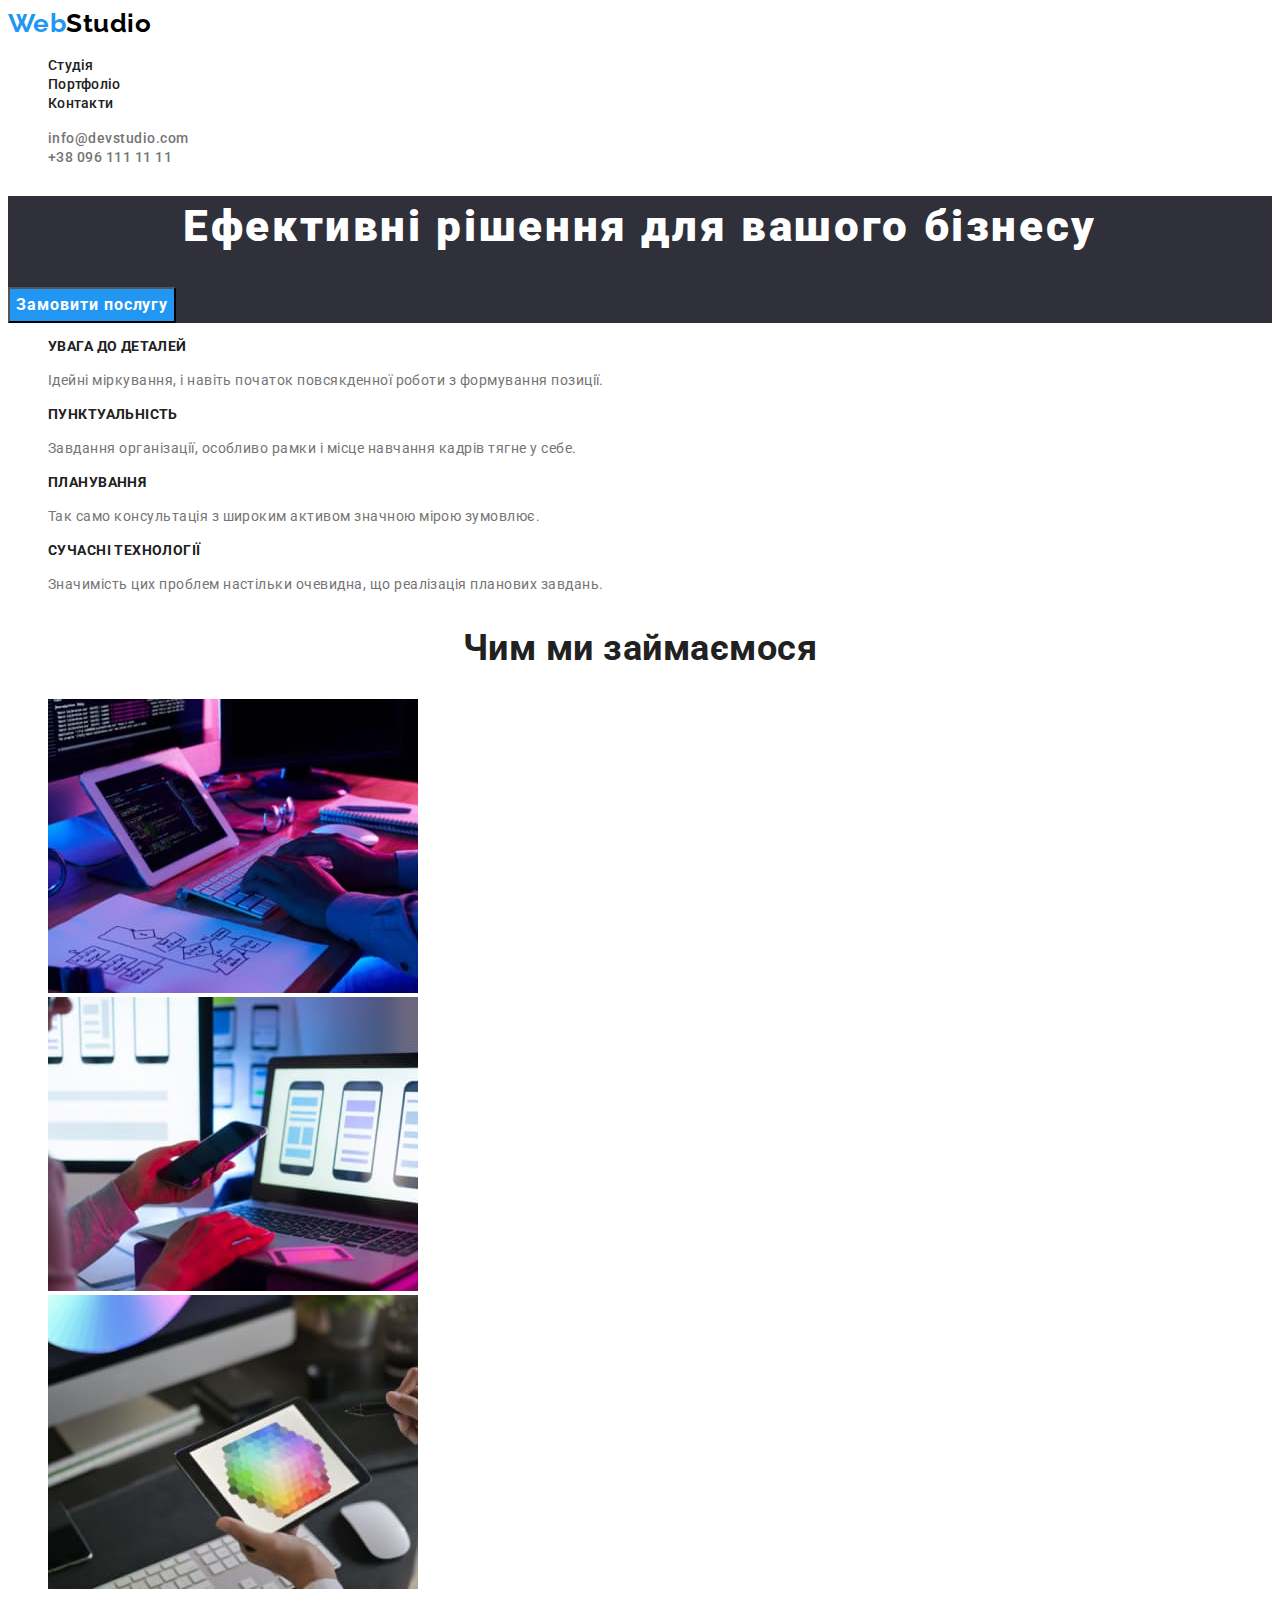
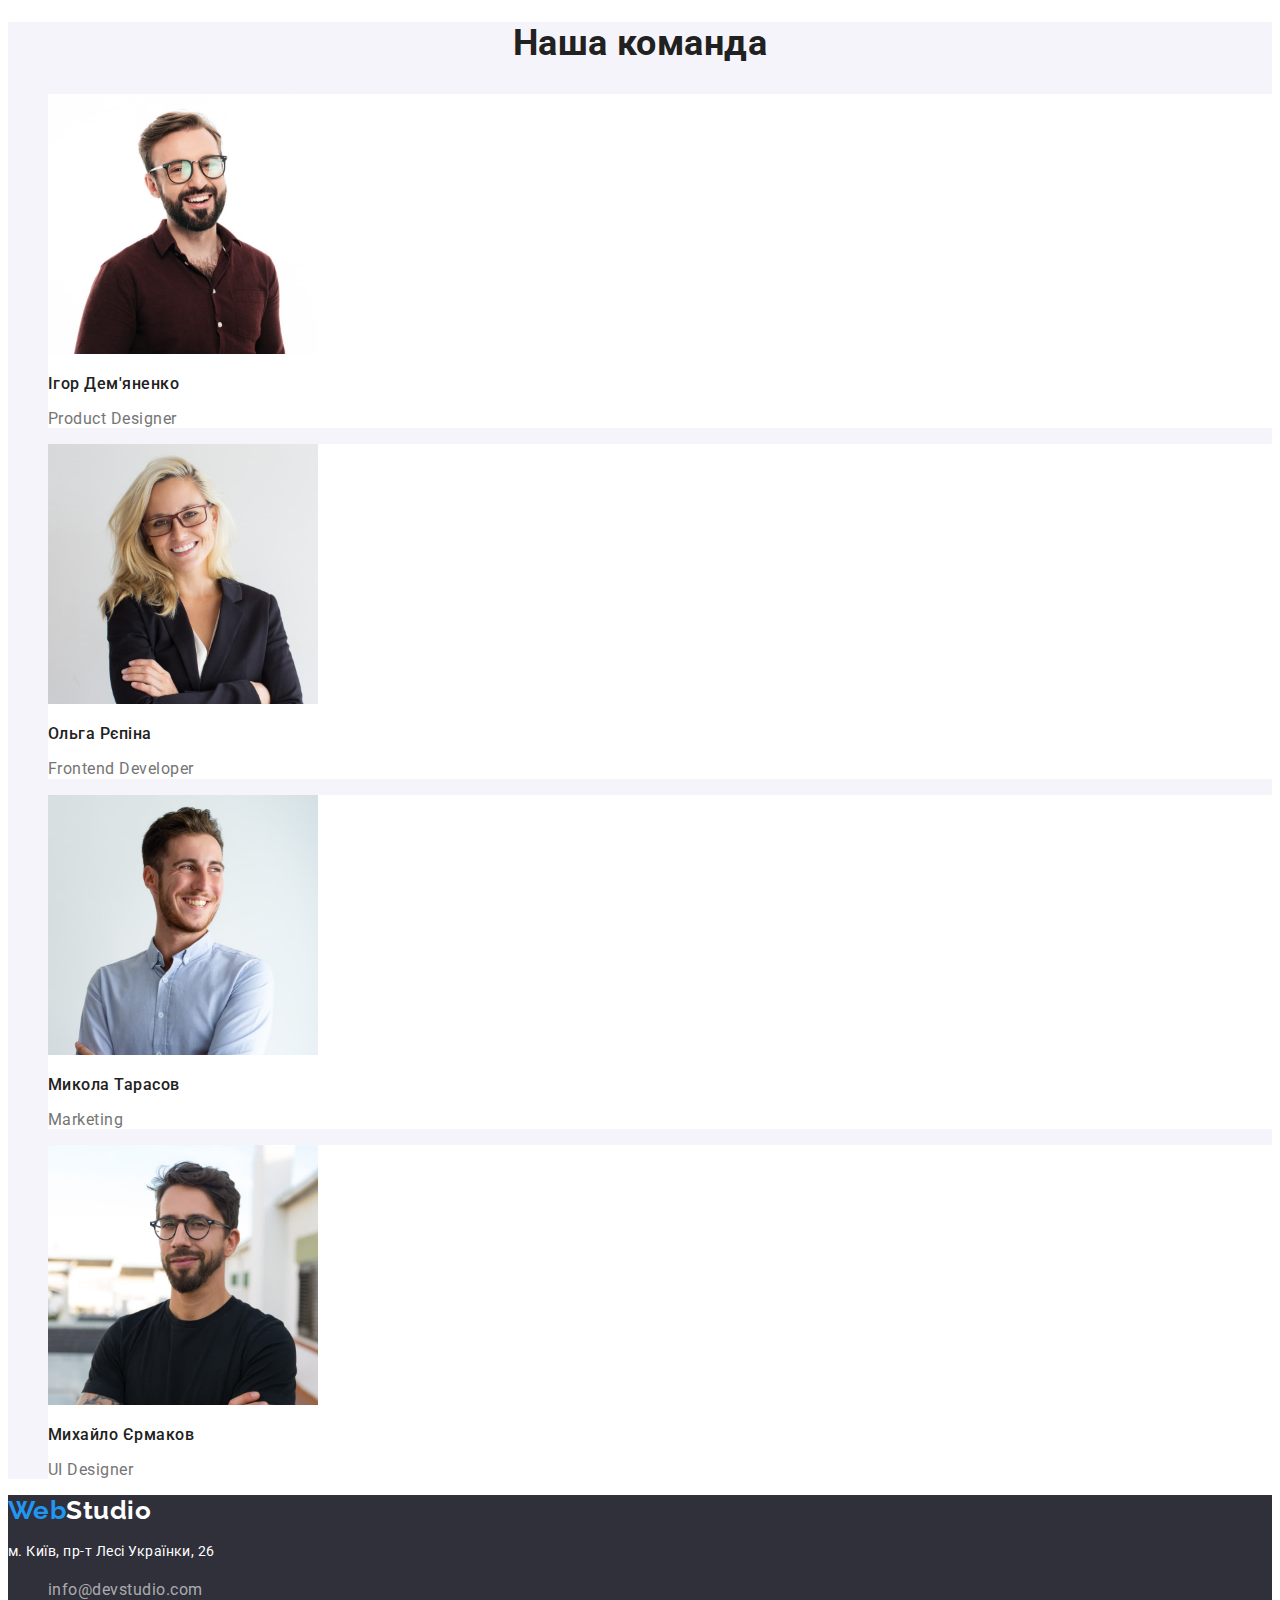
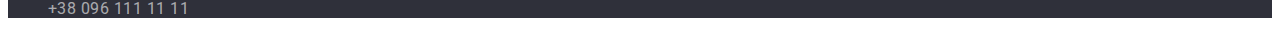
==== index.html @ 4f3515ca "Initial commit" ====
<!DOCTYPE html>
<html lang="en">
<head>
    <meta charset="UTF-8">
    <meta http-equiv="X-UA-Compatible" content="IE=edge">
    <meta name="viewport" content="width=device-width, initial-scale=1.0">
    <title>Document</title>
    <link rel="stylesheet" href="./css/styles.css">
    <link href="https://fonts.googleapis.com/css2?family=Raleway:wght@700&family=Roboto:wght@400;500;700;900&display=swap" rel="stylesheet">
</head>
<body class="body">
    <header class="header">
        <nav>
            <a class="logo-link" href="/index.html">Web<span class="header-logo">Studio</span></a>
            <ul class="site-nav list">
                <li><a href="" class="link">Студія</a></li>
                <li><a href="./portfolio.html" class="link">Портфоліо</a></li>
                <li><a href="" class="link">Контакти</a></li>
            </ul>
        </nav>
        <ul class="site-address list">
            <li><a href="mailto:info@devstudio.com" class="link">info@devstudio.com</a></li>
            <li><a href="tel:+380961111111" class="link">+38 096 111 11 11</a></li>
        </ul>
    </header>
    <main>
        <div>
            <section class="hero">
                <h1 class="hero-title">Ефективні рішення для вашого бізнесу</h1>
                <button type="button" class="button">Замовити послугу</button>
            </section>
        </div>
    
        <section class="desc">
            <ul class="list">
                <li>
                    <h3 class="desc-title">УВАГА ДО ДЕТАЛЕЙ</h3>
                    <p class="text">Ідейні міркування, і навіть початок повсякденної роботи з формування позиції.</p>
                </li>
                <li>
                    <h3 class="desc-title">ПУНКТУАЛЬНІСТЬ</h3>
                    <p class="text">Завдання організації, особливо рамки і місце навчання кадрів тягне у себе.</p>
                </li>
                <li>
                    <h3 class="desc-title">ПЛАНУВАННЯ</h3>
                    <p class="text">Так само консультація з широким активом значною мірою зумовлює.</p>
                </li>
                <li>
                    <h3 class="desc-title">СУЧАСНІ ТЕХНОЛОГІЇ</h3>
                    <p class="text">Значимість цих проблем настільки очевидна, що реалізація планових завдань.</p>
                </li>
            </ul>
        </section>
    
        <section class="images">
            <h2 class="images-title">Чим ми займаємося</h2>
            <ul class="list">
                <li><img src="./images/layot.jpg" alt="Розмітка" width="370" height="294"></li>
                <li><img src="./images/mobile.jpg" alt="Мобільні додатки" width="370" height="294"></li>
                <li><img src="./images/design.jpg" alt="Дизайн" width="370" height="294"></li>
            </ul> 
        </section>
    
        <section class="team">
            <h2 class="team-title">Наша команда</h2>
            <ul class="list">
                <li class="picture">
                    <img src="./images/product_designer.jpg" alt="Дизайнер" width="270" height="260">
                    <h3 class="section-title">Ігор Дем'яненко</h3>
                    <p class="text">Product Designer</p>
                </li>
                <li class="picture">
                    <img src="./images/frontend_developer.jpg" alt="Разработчик" width="270" height="260">
                    <h3 class="section-title">Ольга Рєпіна</h3>
                    <p class="text">Frontend Developer</p>
                </li>
                <li class="picture">
                    <img src="./images/marketing.jpg" alt="Маркетинг" width="270" height="260">
                    <h3 class="section-title">Микола Тарасов</h3>
                    <p class="text">Marketing</p>
                </li>
                <li class="picture">
                    <img src="./images/ui_designer.jpg" alt="Дизайнер-інтерфейс" width="270" height="260">
                    <h3 class="section-title">Михайло Єрмаков</h3>
                    <p class="text">UI Designer</p>
                </li>
            </ul>
        </section>
    </main>

    <footer class="footer">
        <a class="logo-link" href="/index.html">Web<span class="footer-logo">Studio</span></a>
        <address>
            <p class="text">м. Київ, пр-т Лесі Українки, 26</p>
            <ul class="footer-address list">
                <li><a href="mailto:info@devstudio.com" class="link">info@devstudio.com</a></li>
                <li><a href="tel:+380961111111" class="link">+38 096 111 11 11</a></li>
            </ul>
        </address> 
    </footer>
    
</body>
</html>
---- css/styles.css ----
:root{
    --primary-text-color: #757575;
    --title-text-color: #212121;
    --text-accent: #2196F3;
}

body{
color: var(--primary-text-color);
font-family: Roboto, sans-serif;
letter-spacing: 0.03em;
background: #FFFFFF;
}

/* Header */

.header-logo{
    color: #000000;
    font-family: 'Raleway';
    font-weight: 700;
    font-size: 26px;
    line-height: 1.2;
}

.logo-link {
    color: var(--text-accent); 
    font-family: 'Raleway';
    font-weight: 700;
    font-size: 26px;
    line-height: 1.2;
    text-decoration: none;                                         
}

.list{
    list-style: none;
}

.site-nav .link{
    color: var(--title-text-color);
    font-weight: 500;
    font-size: 14px;
    line-height: 1.14;
    letter-spacing: 0.02em;
    text-decoration: none;
    }

.site-nav .link:hover,
.site-nav .link:focus{
    color: var(--text-accent);
}

.site-nav .link.current{
    color: var(--text-accent);
}

.site-address .link{
    color: var(--primary-text-color);
    font-weight: 500;
    font-size: 14px;
    line-height: 1.14
    letter-spacing: 0.02em;
    text-decoration: none;
}

.site-address .link:hover,
.site-address .link:focus{
    color: var(--text-accent);
}

/* Main */

.hero{
    background: #2F303A;
    }

.hero-title{
    color: #FFFFFF;;
    font-weight: 900;
    font-size: 44px;
    line-height: 1.4;
    text-align: center;
    letter-spacing: 0.06em;
}

.button{
    color: #FFFFFF;
    background: var(--text-accent);
    font-family: 'Roboto';
    font-weight: 700;
    font-size: 16px;
    line-height: 1.9;
    letter-spacing: 0.06em;
    cursor: pointer;  
}

.button:hover,
.button:focus{
    background: #188CE8;
    color: #FFFFFF;
}

.images-title, 
.team-title{
    color: var(--title-text-color);
    font-weight: 700;
    font-size: 36px;
    line-height: 1.17;
    text-align: center;
}

.desc-title{
    color: var(--title-text-color);
    font-weight: 700;
    font-size: 14px;
    line-height: 1.14;
    letter-spacing: 0.03em;
}

.desc .text{
    color: var(--primary-text-color);
    font-size: 14px;
    line-height: 1.71;
}

.section-title{
    color: var(--title-text-color);
    font-weight: 500;
    font-size: 16px;
    line-height: 1.19;
}

.team{
    background: #F5F4FA;
}

.team .text{
    color: var(--primary-text-color);
    font-size: 16px;
    line-height: 1.19;
}

.picture{
    background: #FFFFFF;
}

/* Footer */

.footer{
    background: #2F303A;
}

.footer-logo{
    color: #FFFFFF;
    font-family: 'Raleway';
    font-weight: 700;
    font-size: 26px;
    line-height: 1.2;
}

.footer .text{
    color: #FFFFFF;
    font-size: 14px;
    font-style: normal;
    line-height: 1.71; 
}

.footer-address .link{
    color: rgba(255, 255, 255, 0.6);
    text-decoration: none;
    font-style: normal;
}

.footer-address .link:hover,
.footer-address .link:focus{
    color: var(--text-accent);
}

/* Portfolio */

.list-button .link{
    background: #F5F4FA;
    color: var(--title-text-color);
    cursor: pointer;
    font-weight: 500;
    font-size: 16px;
    line-height: 1.6;
    text-align: center;
    letter-spacing: 0.03em;
}

.list-button .link:hover,
.list-button .link:focus{
    background: var(--text-accent);
    color: #FFFFFF;;
}

.portfolio-title{
    color: var(--title-text-color);
    font-weight: 700;
    font-size: 18px;
    line-height: 2;
    letter-spacing: 0.06em;
}

.portfolio .text{
    color: var(--primary-text-color);
    font-size: 16px;
    line-height: 1.88;
}





/* основной цвет #212121 */
/* вторичній цвет #757575; */
/* белый #FFFFFF */
/* акцент #2196F3; */
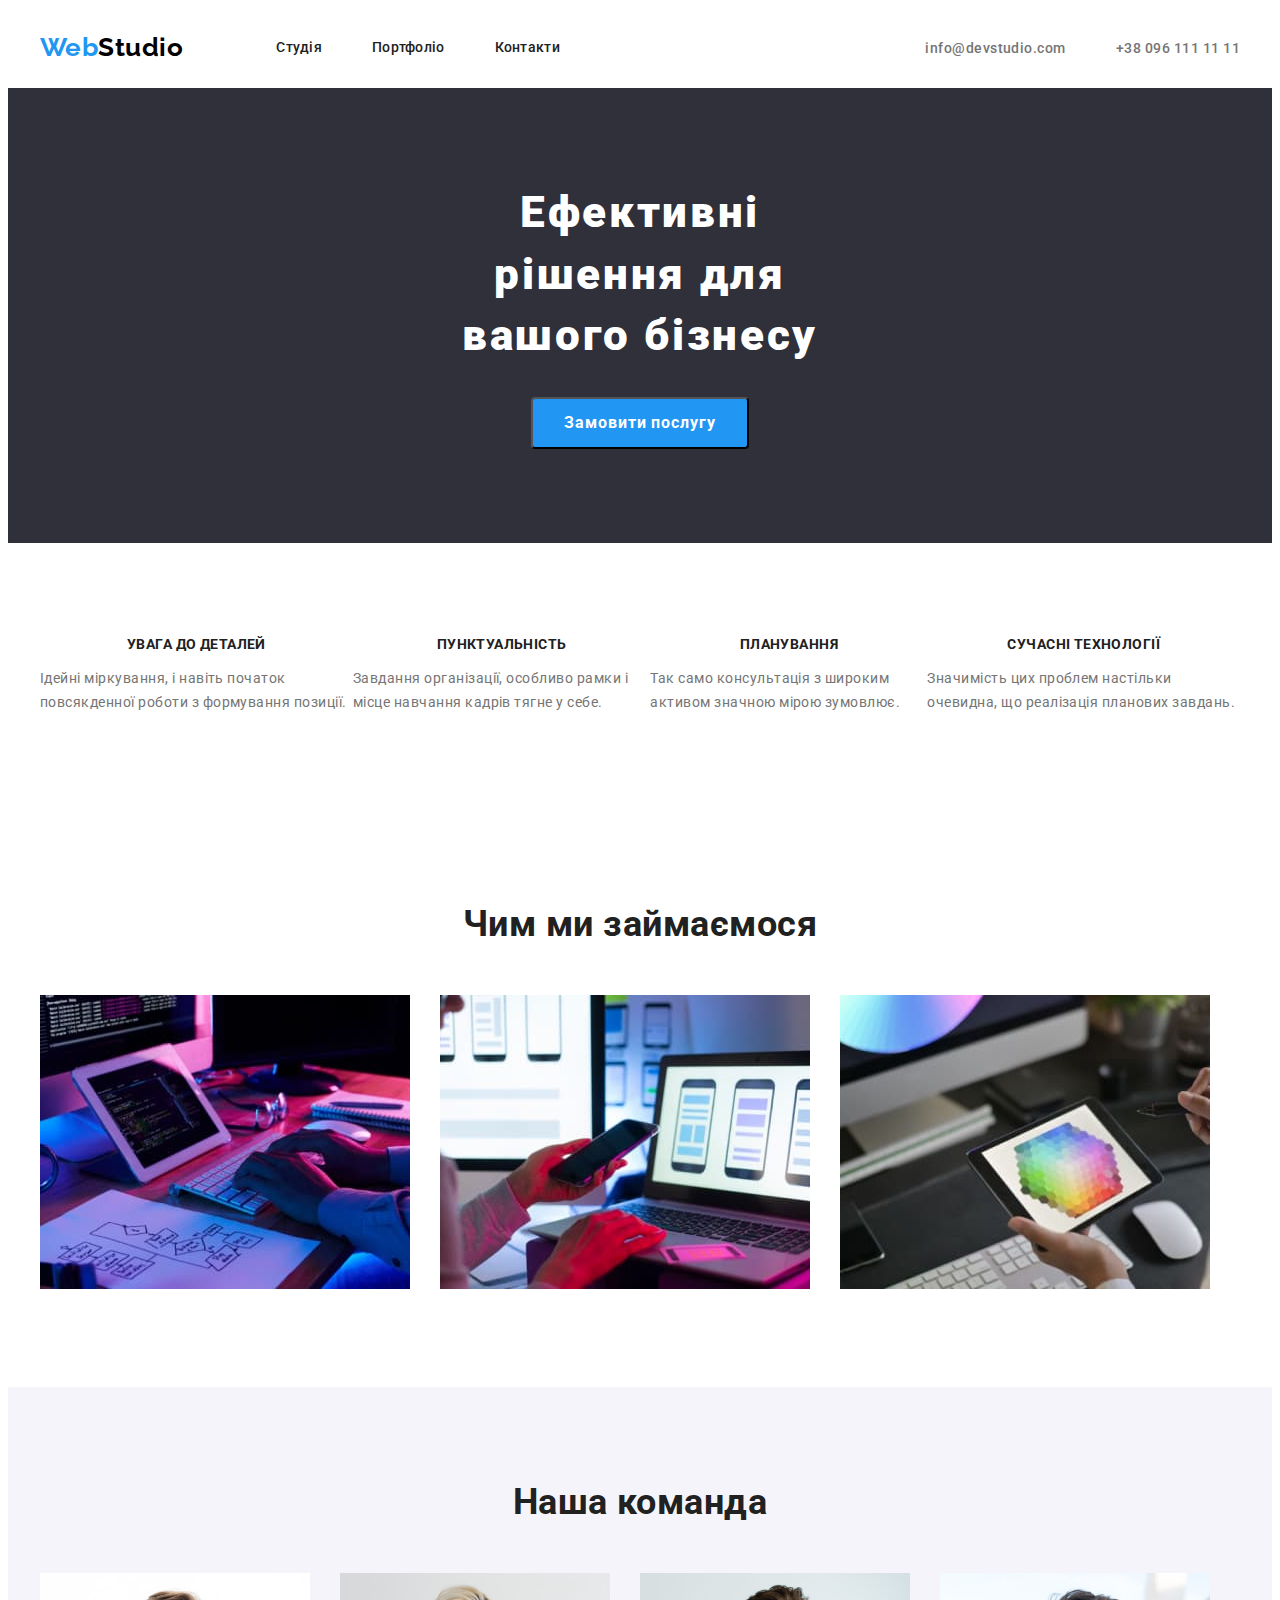
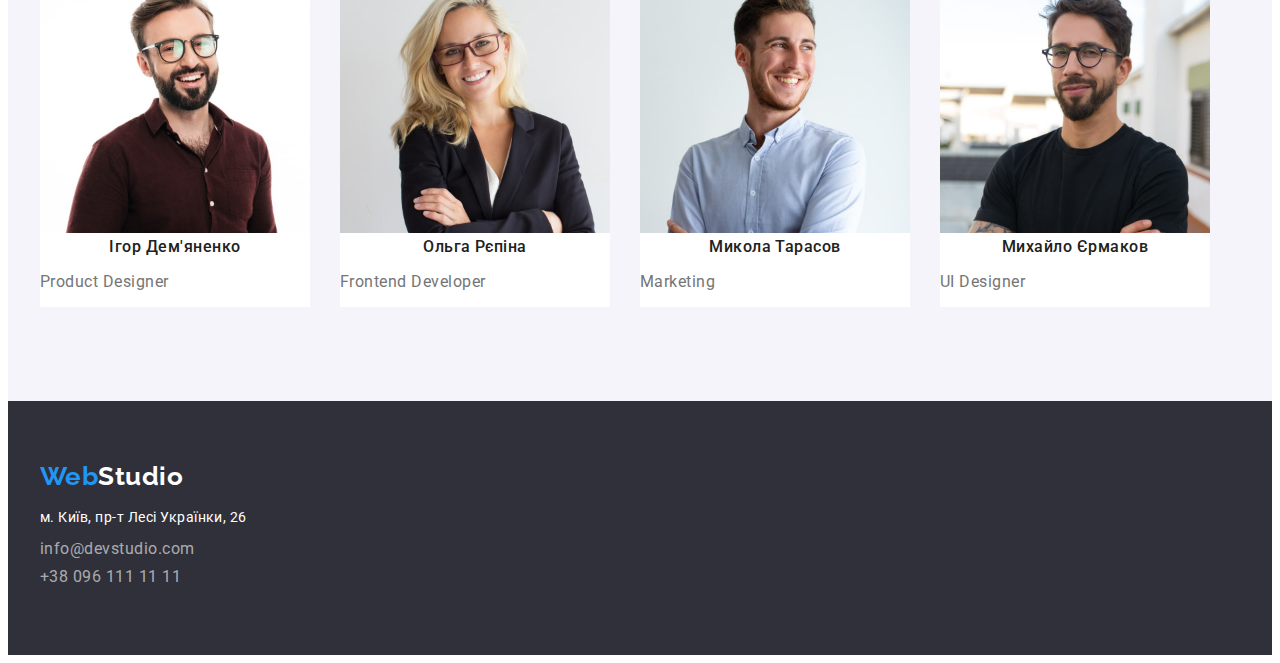
==== commit 6da6b31c: "изменил файл index.html" ====
--- a/index.html
+++ b/index.html
@@ -5,98 +5,110 @@
     <meta http-equiv="X-UA-Compatible" content="IE=edge">
     <meta name="viewport" content="width=device-width, initial-scale=1.0">
     <title>Document</title>
+    <link href="https://fonts.googleapis.com/css2?family=Raleway:wght@700&family=Roboto:wght@400;500;700;900&display=swap" rel="stylesheet">
+    <link rel="stylesheet" href="https://cdnjs.cloudflare.com/ajax/libs/modern-normalize/1.1.0/modern-normalize.min.css" integrity="sha512-wpPYUAdjBVSE4KJnH1VR1HeZfpl1ub8YT/NKx4PuQ5NmX2tKuGu6U/JRp5y+Y8XG2tV+wKQpNHVUX03MfMFn9Q==" crossorigin="anonymous" referrerpolicy="no-referrer" />
     <link rel="stylesheet" href="./css/styles.css">
-    <link href="https://fonts.googleapis.com/css2?family=Raleway:wght@700&family=Roboto:wght@400;500;700;900&display=swap" rel="stylesheet">
+   
 </head>
 <body class="body">
-    <header class="header">
-        <nav>
+    <header class="header border-box">
+        <nav class="container main-nav">
             <a class="logo-link" href="/index.html">Web<span class="header-logo">Studio</span></a>
             <ul class="site-nav list">
-                <li><a href="" class="link">Студія</a></li>
-                <li><a href="./portfolio.html" class="link">Портфоліо</a></li>
-                <li><a href="" class="link">Контакти</a></li>
+                <li class="item"><a href="" class="link">Студія</a></li>
+                <li class="item"><a href="./portfolio.html" class="link">Портфоліо</a></li>
+                <li class="item"><a href="" class="link">Контакти</a></li>
             </ul>
+    
+        <ul class="site-address list">
+            <li class="item"><a href="mailto:info@devstudio.com" class="link">info@devstudio.com</a></li>
+            <li class="item"><a href="tel:+380961111111" class="link">+38 096 111 11 11</a></li>
+        </ul>
         </nav>
-        <ul class="site-address list">
-            <li><a href="mailto:info@devstudio.com" class="link">info@devstudio.com</a></li>
-            <li><a href="tel:+380961111111" class="link">+38 096 111 11 11</a></li>
-        </ul>
     </header>
+
     <main>
         <div>
-            <section class="hero">
-                <h1 class="hero-title">Ефективні рішення для вашого бізнесу</h1>
+            <section class="hero style section">
+                <h1 class="hero-title centered">Ефективні рішення для вашого бізнесу</h1>
                 <button type="button" class="button">Замовити послугу</button>
             </section>
         </div>
     
-        <section class="desc">
-            <ul class="list">
-                <li>
-                    <h3 class="desc-title">УВАГА ДО ДЕТАЛЕЙ</h3>
+        <section class="desc section">
+            <div class="container">
+            <ul class="desc list">
+                <li class="feature">
+                    <h3 class="desc-title ">УВАГА ДО ДЕТАЛЕЙ</h3>
                     <p class="text">Ідейні міркування, і навіть початок повсякденної роботи з формування позиції.</p>
                 </li>
-                <li>
-                    <h3 class="desc-title">ПУНКТУАЛЬНІСТЬ</h3>
+                <li class="feature">
+                    <h3 class="desc-title ">ПУНКТУАЛЬНІСТЬ</h3>
                     <p class="text">Завдання організації, особливо рамки і місце навчання кадрів тягне у себе.</p>
                 </li>
-                <li>
-                    <h3 class="desc-title">ПЛАНУВАННЯ</h3>
+                <li class="feature">
+                    <h3 class="desc-title ">ПЛАНУВАННЯ</h3>
                     <p class="text">Так само консультація з широким активом значною мірою зумовлює.</p>
                 </li>
-                <li>
-                    <h3 class="desc-title">СУЧАСНІ ТЕХНОЛОГІЇ</h3>
+                <li class="feature">
+                    <h3 class="desc-title ">СУЧАСНІ ТЕХНОЛОГІЇ</h3>
                     <p class="text">Значимість цих проблем настільки очевидна, що реалізація планових завдань.</p>
                 </li>
             </ul>
+        </div>
         </section>
     
-        <section class="images">
-            <h2 class="images-title">Чим ми займаємося</h2>
+        <section class="images section">
+            <div class="container">
+            <h2 class="images-title ">Чим ми займаємося</h2>
             <ul class="list">
-                <li><img src="./images/layot.jpg" alt="Розмітка" width="370" height="294"></li>
-                <li><img src="./images/mobile.jpg" alt="Мобільні додатки" width="370" height="294"></li>
-                <li><img src="./images/design.jpg" alt="Дизайн" width="370" height="294"></li>
+                <li class="box"><img src="./images/layot.jpg" alt="Розмітка" width="370" height="294"></li>
+                <li class="box"><img src="./images/mobile.jpg" alt="Мобільні додатки" width="370" height="294"></li>
+                <li class="box"><img src="./images/design.jpg" alt="Дизайн" width="370" height="294"></li>
             </ul> 
+        </div>
         </section>
     
-        <section class="team">
-            <h2 class="team-title">Наша команда</h2>
+        <section class="team section">
+            <div class="container">
+            <h2 class="team-title ">Наша команда</h2>
             <ul class="list">
                 <li class="picture">
                     <img src="./images/product_designer.jpg" alt="Дизайнер" width="270" height="260">
-                    <h3 class="section-title">Ігор Дем'яненко</h3>
+                    <h3 class="section-title ">Ігор Дем'яненко</h3>
                     <p class="text">Product Designer</p>
                 </li>
                 <li class="picture">
                     <img src="./images/frontend_developer.jpg" alt="Разработчик" width="270" height="260">
-                    <h3 class="section-title">Ольга Рєпіна</h3>
+                    <h3 class="section-title ">Ольга Рєпіна</h3>
                     <p class="text">Frontend Developer</p>
                 </li>
                 <li class="picture">
                     <img src="./images/marketing.jpg" alt="Маркетинг" width="270" height="260">
-                    <h3 class="section-title">Микола Тарасов</h3>
+                    <h3 class="section-title ">Микола Тарасов</h3>
                     <p class="text">Marketing</p>
                 </li>
                 <li class="picture">
                     <img src="./images/ui_designer.jpg" alt="Дизайнер-інтерфейс" width="270" height="260">
-                    <h3 class="section-title">Михайло Єрмаков</h3>
+                    <h3 class="section-title ">Михайло Єрмаков</h3>
                     <p class="text">UI Designer</p>
                 </li>
             </ul>
+        </div>
         </section>
     </main>
 
     <footer class="footer">
+        <div class="container">
         <a class="logo-link" href="/index.html">Web<span class="footer-logo">Studio</span></a>
         <address>
             <p class="text">м. Київ, пр-т Лесі Українки, 26</p>
             <ul class="footer-address list">
-                <li><a href="mailto:info@devstudio.com" class="link">info@devstudio.com</a></li>
-                <li><a href="tel:+380961111111" class="link">+38 096 111 11 11</a></li>
+                <li class="item"><a href="mailto:info@devstudio.com" class="link">info@devstudio.com</a></li>
+                <li class="item"><a href="tel:+380961111111" class="link">+38 096 111 11 11</a></li>
             </ul>
         </address> 
+    </div>
     </footer>
     
 </body>
--- a/css/styles.css
+++ b/css/styles.css
@@ -5,10 +5,57 @@
 }
 
 body{
-color: var(--primary-text-color);
-font-family: Roboto, sans-serif;
-letter-spacing: 0.03em;
-background: #FFFFFF;
+    color: var(--primary-text-color);
+    font-family: Roboto, sans-serif;
+    letter-spacing: 0.03em;
+    background: #FFFFFF;
+}
+
+.container{
+    width: 1200px;
+    padding-left: 15px;
+    padding-right: 15px;
+    margin-left: auto;
+    margin-right: auto;
+   
+}
+
+.h1,
+h2,
+h3,
+h4,
+h5,
+h6{
+    margin: 0;
+}
+
+.link{
+    text-decoration: none;
+}
+
+.list{
+    display: flex;
+    flex-wrap: wrap;
+    
+    padding: 0;
+    margin: 0;
+
+    list-style: none;
+}
+
+.desc{
+    display: flex;
+    flex-wrap: nowrap;
+    padding: 0;
+    margin: 0:
+}
+
+.desc.feature{
+margin-right: 3opx;
+}
+
+.img{
+    display: block;
 }
 
 /* Header */
@@ -22,6 +69,8 @@
 }
 
 .logo-link {
+    margin-right: 93px;
+
     color: var(--text-accent); 
     font-family: 'Raleway';
     font-weight: 700;
@@ -30,11 +79,28 @@
     text-decoration: none;                                         
 }
 
-.list{
-    list-style: none;
+
+
+/* Navigation */
+
+.main-nav{
+    display: flex;
+    align-items: center;
+}
+
+.site-nav{
+    display: flex;
+}
+
+.site-nav .item:not(:last-child){
+    margin-right: 50px;
 }
 
 .site-nav .link{
+    display: block;
+    padding-top: 32px;
+    padding-bottom: 32px;
+    
     color: var(--title-text-color);
     font-weight: 500;
     font-size: 14px;
@@ -50,6 +116,15 @@
 
 .site-nav .link.current{
     color: var(--text-accent);
+}
+
+.site-address{
+    display: flex;
+    margin-left: auto;
+}
+
+.site-address .item:not(:last-child){
+    margin-right: 50px;
 }
 
 .site-address .link{
@@ -69,10 +144,19 @@
 /* Main */
 
 .hero{
+    text-align: center;
+    padding: 200px 452px;
+   
     background: #2F303A;
+   
     }
 
 .hero-title{
+    margin-top: 0;
+    margin-bottom: 30px;
+
+    outline: 2px solid: tomato;
+   
     color: #FFFFFF;;
     font-weight: 900;
     font-size: 44px;
@@ -82,6 +166,12 @@
 }
 
 .button{
+    text-align: center;
+    border-radius: 4px;
+    padding: 9px 31px;
+    min-width: 216px;
+    
+
     color: #FFFFFF;
     background: var(--text-accent);
     font-family: 'Roboto';
@@ -98,16 +188,42 @@
     color: #FFFFFF;
 }
 
+.section{
+    padding-top: 94px;
+    padding-bottom: 94px;
+}
+
+.section-title{
+    margin-top: 0;
+    margin-bottom: 10px;
+    text-align: center;
+    
+    color: var(--title-text-color);
+    font-weight: 500;
+    font-size: 16px;
+    line-height: 1.19;
+}
+
 .images-title, 
 .team-title{
+    margin-bottom: 50px;
+    text-align: center;
+
     color: var(--title-text-color);
     font-weight: 700;
     font-size: 36px;
-    line-height: 1.17;
-    text-align: center;
-}
+    line-height: 1.17; 
+}
+
+
+.desc section{
+    margin-top: 0;
+    }
 
 .desc-title{
+    margin-bottom: 10px;
+    text-align: center;
+
     color: var(--title-text-color);
     font-weight: 700;
     font-size: 14px;
@@ -116,16 +232,26 @@
 }
 
 .desc .text{
+    margin-bottom: 0;
+
     color: var(--primary-text-color);
     font-size: 14px;
     line-height: 1.71;
 }
 
-.section-title{
-    color: var(--title-text-color);
-    font-weight: 500;
-    font-size: 16px;
-    line-height: 1.19;
+.image .list, 
+.team .list{
+    gap: 30px;
+}
+
+.box .list {
+width: 370px;
+margin-right: 30px;
+}
+
+.box{
+width: 370px;
+margin-right: 30px;
 }
 
 .team{
@@ -138,17 +264,27 @@
     line-height: 1.19;
 }
 
+/* .team > .list{
+gap: 30px:
+} */
+
 .picture{
     background: #FFFFFF;
-}
+} 
 
 /* Footer */
 
 .footer{
+    padding-top: 60px;
+    padding-bottom: 60px;
+  
+
     background: #2F303A;
 }
 
 .footer-logo{
+    margin-bottom: 20px;
+   
     color: #FFFFFF;
     font-family: 'Raleway';
     font-weight: 700;
@@ -156,13 +292,24 @@
     line-height: 1.2;
 }
 
+.footer .logo-link{
+    margin-right: 0;
+}
+
 .footer .text{
+    margin-bottom: 9px;
+
     color: #FFFFFF;
     font-size: 14px;
     font-style: normal;
     line-height: 1.71; 
 }
 
+.footer-address{
+    display: block; 
+    margin-bottom: 9px;
+}
+
 .footer-address .link{
     color: rgba(255, 255, 255, 0.6);
     text-decoration: none;
@@ -174,9 +321,30 @@
     color: var(--text-accent);
 }
 
+.footer-address .item:not(:last-child){
+    margin-bottom: 9px;
+}
+
 /* Portfolio */
 
+.list-button{
+    display: flex;
+    justify-content: center;
+    margin: 100px 0 50px 0;
+}
+
+.list-button .item:not(:last-child){
+    margin-right: 8px;
+}
+
 .list-button .link{
+    border-radius: 4px;
+    padding: 6px 22px;
+    min-width: 125px;
+    min-height: 38px;
+    margin-bottom: 50px;
+
+
     background: #F5F4FA;
     color: var(--title-text-color);
     cursor: pointer;
@@ -193,6 +361,39 @@
     color: #FFFFFF;;
 }
 
+.project-container{
+    display: flex;
+    flex-wrap: wrap;
+    width: 1230px;
+    padding-left: 15px;
+    padding-right: 15px;
+    margin-left: auto;
+    margin-right: auto;
+}
+
+.project-list{
+    display: flex;
+    /* flex-wrap: wrap; */
+    /* gap: 30px; */
+}
+
+.element{
+    width: 370px;
+    margin-right: 30px;
+    margin-bottom: 30px;
+    /* width: calc((100%-60px)/3);
+    margin-right: 30px; 
+} */
+
+.element:nth-child(3n){
+    margin-right: 0;
+}
+
+.element:nth-child(-n+3){
+    margin-bottom: 0;
+}
+
+
 .portfolio-title{
     color: var(--title-text-color);
     font-weight: 700;
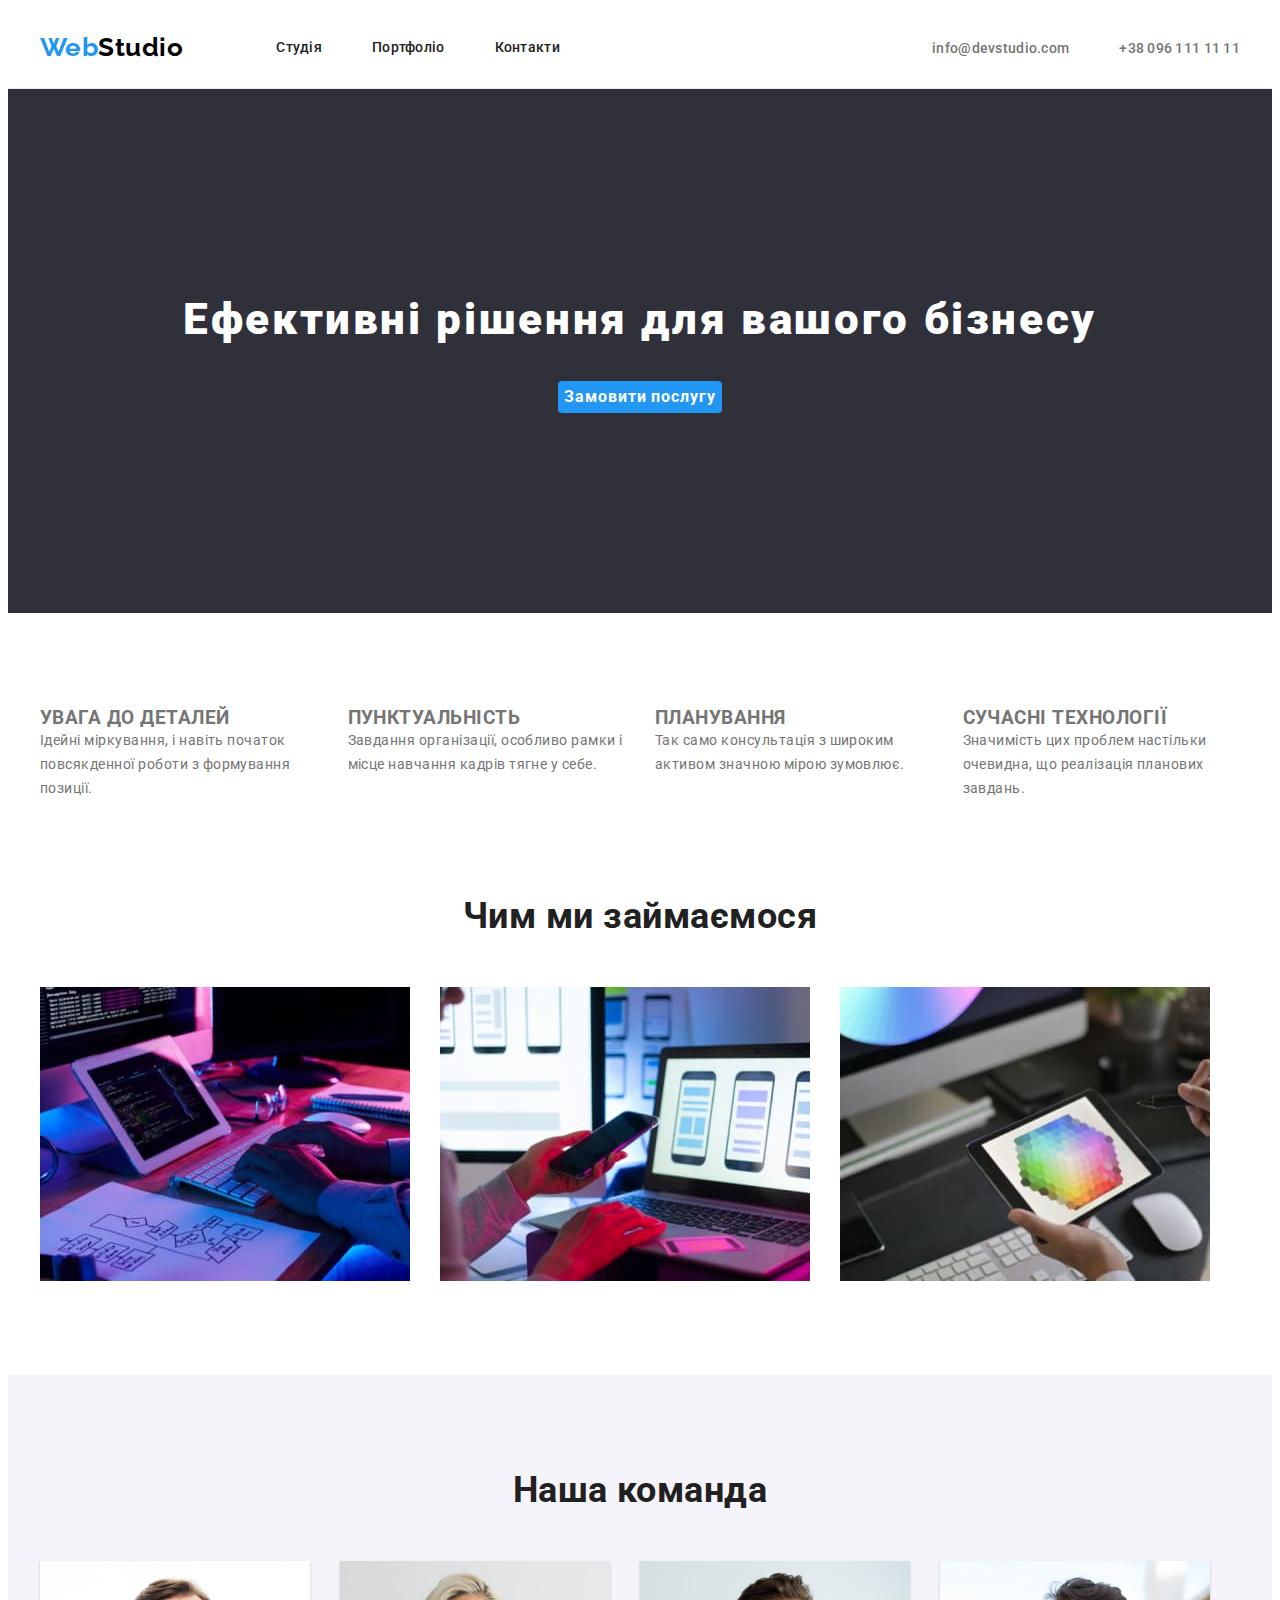
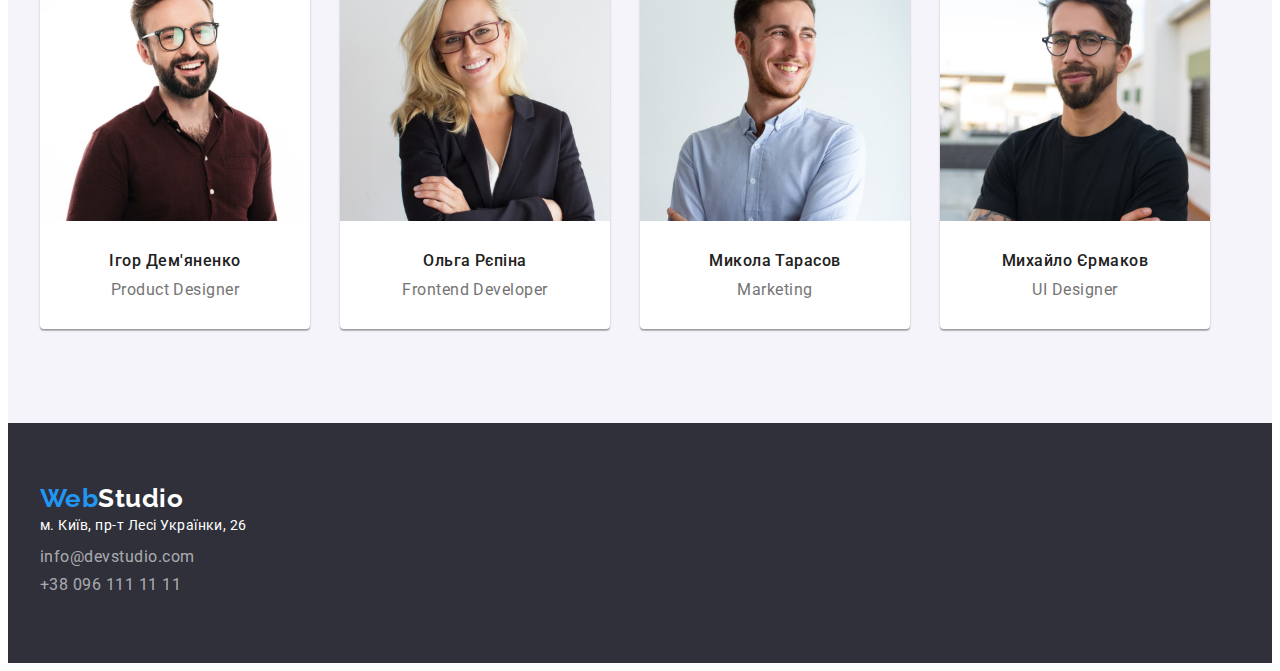
==== commit 2b68e950: "изменил index.html" ====
--- a/index.html
+++ b/index.html
@@ -8,49 +8,51 @@
     <link href="https://fonts.googleapis.com/css2?family=Raleway:wght@700&family=Roboto:wght@400;500;700;900&display=swap" rel="stylesheet">
     <link rel="stylesheet" href="https://cdnjs.cloudflare.com/ajax/libs/modern-normalize/1.1.0/modern-normalize.min.css" integrity="sha512-wpPYUAdjBVSE4KJnH1VR1HeZfpl1ub8YT/NKx4PuQ5NmX2tKuGu6U/JRp5y+Y8XG2tV+wKQpNHVUX03MfMFn9Q==" crossorigin="anonymous" referrerpolicy="no-referrer" />
     <link rel="stylesheet" href="./css/styles.css">
-   
+
 </head>
 <body class="body">
-    <header class="header border-box">
-        <nav class="container main-nav">
+    <header class="header">
+        <div class="container wrap">
+        <nav class="mein-nav">
             <a class="logo-link" href="/index.html">Web<span class="header-logo">Studio</span></a>
             <ul class="site-nav list">
-                <li class="item"><a href="" class="link">Студія</a></li>
-                <li class="item"><a href="./portfolio.html" class="link">Портфоліо</a></li>
-                <li class="item"><a href="" class="link">Контакти</a></li>
+                <li class="site-nav-item"><a href="" class="link">Студія</a></li>
+                <li class="site-nav-item"><a href="./portfolio.html" class="link">Портфоліо</a></li>
+                <li class="site-nav-item"><a href="" class="link">Контакти</a></li>
             </ul>
+        </nav>
     
         <ul class="site-address list">
-            <li class="item"><a href="mailto:info@devstudio.com" class="link">info@devstudio.com</a></li>
-            <li class="item"><a href="tel:+380961111111" class="link">+38 096 111 11 11</a></li>
+            <li class="site-address-item"><a href="mailto:info@devstudio.com" class="link">info@devstudio.com</a></li>
+            <li class="site-address-item"><a href="tel:+380961111111" class="link">+38 096 111 11 11</a></li>
         </ul>
-        </nav>
+    </div>
     </header>
-
+    
     <main>
-        <div>
-            <section class="hero style section">
-                <h1 class="hero-title centered">Ефективні рішення для вашого бізнесу</h1>
+            <section class="hero">
+                <div class="container">
+                <h1 class="hero-title">Ефективні рішення для вашого бізнесу</h1>
                 <button type="button" class="button">Замовити послугу</button>
+            </div>
             </section>
-        </div>
     
         <section class="desc section">
             <div class="container">
             <ul class="desc list">
-                <li class="feature">
+                <li class="item">
                     <h3 class="desc-title ">УВАГА ДО ДЕТАЛЕЙ</h3>
                     <p class="text">Ідейні міркування, і навіть початок повсякденної роботи з формування позиції.</p>
                 </li>
-                <li class="feature">
+                <li class="item">
                     <h3 class="desc-title ">ПУНКТУАЛЬНІСТЬ</h3>
                     <p class="text">Завдання організації, особливо рамки і місце навчання кадрів тягне у себе.</p>
                 </li>
-                <li class="feature">
+                <li class="item">
                     <h3 class="desc-title ">ПЛАНУВАННЯ</h3>
                     <p class="text">Так само консультація з широким активом значною мірою зумовлює.</p>
                 </li>
-                <li class="feature">
+                <li class="item">
                     <h3 class="desc-title ">СУЧАСНІ ТЕХНОЛОГІЇ</h3>
                     <p class="text">Значимість цих проблем настільки очевидна, що реалізація планових завдань.</p>
                 </li>
@@ -58,7 +60,7 @@
         </div>
         </section>
     
-        <section class="images section">
+        <section class="images section nopadding">
             <div class="container">
             <h2 class="images-title ">Чим ми займаємося</h2>
             <ul class="list">
@@ -75,23 +77,31 @@
             <ul class="list">
                 <li class="picture">
                     <img src="./images/product_designer.jpg" alt="Дизайнер" width="270" height="260">
+                    <div class="wrap">
                     <h3 class="section-title ">Ігор Дем'яненко</h3>
                     <p class="text">Product Designer</p>
+                </div>
                 </li>
                 <li class="picture">
                     <img src="./images/frontend_developer.jpg" alt="Разработчик" width="270" height="260">
+                    <div class="wrap">
                     <h3 class="section-title ">Ольга Рєпіна</h3>
                     <p class="text">Frontend Developer</p>
+                </div>
                 </li>
                 <li class="picture">
                     <img src="./images/marketing.jpg" alt="Маркетинг" width="270" height="260">
+                    <div class="wrap">
                     <h3 class="section-title ">Микола Тарасов</h3>
                     <p class="text">Marketing</p>
+                </div>
                 </li>
                 <li class="picture">
                     <img src="./images/ui_designer.jpg" alt="Дизайнер-інтерфейс" width="270" height="260">
+                    <div class="wrap">
                     <h3 class="section-title ">Михайло Єрмаков</h3>
                     <p class="text">UI Designer</p>
+                </div>
                 </li>
             </ul>
         </div>
--- a/css/styles.css
+++ b/css/styles.css
@@ -16,49 +16,46 @@
     padding-left: 15px;
     padding-right: 15px;
     margin-left: auto;
-    margin-right: auto;
-   
-}
-
-.h1,
+    margin-right: auto; 
+}
+
+h1,
 h2,
 h3,
-h4,
-h5,
-h6{
+p,
+ul,
+li
+{
     margin: 0;
-}
-
-.link{
+    padding: 0;
+}
+
+ul{
+    list-style: none;
+}
+
+link{
+    display: block;
     text-decoration: none;
 }
 
+img{
+    display: block;
+}
+
+
 .list{
-    display: flex;
-    flex-wrap: wrap;
-    
+    list-style: none;
+    margin: 0;
     padding: 0;
-    margin: 0;
-
-    list-style: none;
-}
-
-.desc{
-    display: flex;
-    flex-wrap: nowrap;
-    padding: 0;
-    margin: 0:
-}
-
-.desc.feature{
-margin-right: 3opx;
-}
-
-.img{
-    display: block;
 }
 
 /* Header */
+
+/* Logo */
+.header{
+    border-bottom: 1px solid #ECECEC;;
+}
 
 .header-logo{
     color: #000000;
@@ -79,22 +76,23 @@
     text-decoration: none;                                         
 }
 
-
-
 /* Navigation */
 
-.main-nav{
+.container.wrap{
     display: flex;
     align-items: center;
 }
 
+.mein-nav{
+    display: flex;
+    align-items: center;
+}
+
 .site-nav{
-    display: flex;
-}
-
-.site-nav .item:not(:last-child){
-    margin-right: 50px;
-}
+    display: flex; 
+    gap: 50px; 
+}
+
 
 .site-nav .link{
     display: block;
@@ -119,19 +117,20 @@
 }
 
 .site-address{
-    display: flex;
-    margin-left: auto;
-}
-
-.site-address .item:not(:last-child){
-    margin-right: 50px;
+ display: flex;
+  margin-left: auto;
+  gap: 50px;
+}
+
+.site-address-item + .item{
+margin-left: 50px;
 }
 
 .site-address .link{
     color: var(--primary-text-color);
     font-weight: 500;
     font-size: 14px;
-    line-height: 1.14
+    line-height: 1.14;
     letter-spacing: 0.02em;
     text-decoration: none;
 }
@@ -145,19 +144,17 @@
 
 .hero{
     text-align: center;
-    padding: 200px 452px;
+    padding: 200px 0;
    
     background: #2F303A;
    
     }
 
 .hero-title{
-    margin-top: 0;
+    /* margin-top: 0; */
     margin-bottom: 30px;
 
-    outline: 2px solid: tomato;
-   
-    color: #FFFFFF;;
+    color: #FFFFFF;
     font-weight: 900;
     font-size: 44px;
     line-height: 1.4;
@@ -166,12 +163,10 @@
 }
 
 .button{
-    text-align: center;
     border-radius: 4px;
-    padding: 9px 31px;
-    min-width: 216px;
-    
-
+
+    border: none;
+    
     color: #FFFFFF;
     background: var(--text-accent);
     font-family: 'Roboto';
@@ -193,6 +188,10 @@
     padding-bottom: 94px;
 }
 
+.nopadding{
+    padding-top: 0;
+    }
+
 .section-title{
     margin-top: 0;
     margin-bottom: 10px;
@@ -214,12 +213,24 @@
     font-size: 36px;
     line-height: 1.17; 
 }
-
-
+/* 
 .desc section{
     margin-top: 0;
-    }
-
+   
+    } */
+
+ .desc{
+        display: flex;
+    gap: 30px;
+}
+            
+ 
+    
+.desc .item{
+   flex-basis: calc((100% - 90px) / 4);
+}
+
+.desc list 
 .desc-title{
     margin-bottom: 10px;
     text-align: center;
@@ -232,15 +243,16 @@
 }
 
 .desc .text{
-    margin-bottom: 0;
+    /* margin-bottom: 0; */
 
     color: var(--primary-text-color);
     font-size: 14px;
     line-height: 1.71;
 }
 
-.image .list, 
+.images .list, 
 .team .list{
+    display: flex;
     gap: 30px;
 }
 
@@ -249,10 +261,7 @@
 margin-right: 30px;
 }
 
-.box{
-width: 370px;
-margin-right: 30px;
-}
+
 
 .team{
     background: #F5F4FA;
@@ -264,13 +273,22 @@
     line-height: 1.19;
 }
 
-/* .team > .list{
-gap: 30px:
-} */
+.team .list{
+     /* flex-basis: calc((100%/3-60px); */
+/* gap: 30px: */
+}
 
 .picture{
+    box-shadow: 0px 1px 3px rgba(0, 0, 0, 0.12), 0px 1px 1px rgba(0, 0, 0, 0.14), 0px 2px 1px rgba(0, 0, 0, 0.2);
+border-radius: 0px 0px 4px 4px;
+    text-align: center;
+
     background: #FFFFFF;
 } 
+
+.picture .wrap{
+    padding: 30px 0;
+}
 
 /* Footer */
 
@@ -328,9 +346,10 @@
 /* Portfolio */
 
 .list-button{
+    margin-bottom: 50px;
     display: flex;
     justify-content: center;
-    margin: 100px 0 50px 0;
+    /* margin: 100px 0 50px 0; */
 }
 
 .list-button .item:not(:last-child){
@@ -342,9 +361,7 @@
     padding: 6px 22px;
     min-width: 125px;
     min-height: 38px;
-    margin-bottom: 50px;
-
-
+    
     background: #F5F4FA;
     color: var(--title-text-color);
     cursor: pointer;
@@ -361,23 +378,19 @@
     color: #FFFFFF;;
 }
 
-.project-container{
+.project-list{
     display: flex;
     flex-wrap: wrap;
-    width: 1230px;
-    padding-left: 15px;
-    padding-right: 15px;
-    margin-left: auto;
-    margin-right: auto;
-}
-
-.project-list{
-    display: flex;
-    /* flex-wrap: wrap; */
-    /* gap: 30px; */
+    gap: 30px;
+
 }
 
 .element{
+    flex-basis: calc((100% - 60px) / 3);
+    
+}
+
+/* .element{
     width: 370px;
     margin-right: 30px;
     margin-bottom: 30px;
@@ -385,13 +398,13 @@
     margin-right: 30px; 
 } */
 
-.element:nth-child(3n){
+/* .element:nth-child(3n){
     margin-right: 0;
 }
 
 .element:nth-child(-n+3){
     margin-bottom: 0;
-}
+} */ */
 
 
 .portfolio-title{
@@ -408,6 +421,11 @@
     line-height: 1.88;
 }
 
+.border{
+    border: 1px solid #EEEEEE;
+    padding: 20px 24px;
+    border-top: none;
+}
 
 
 
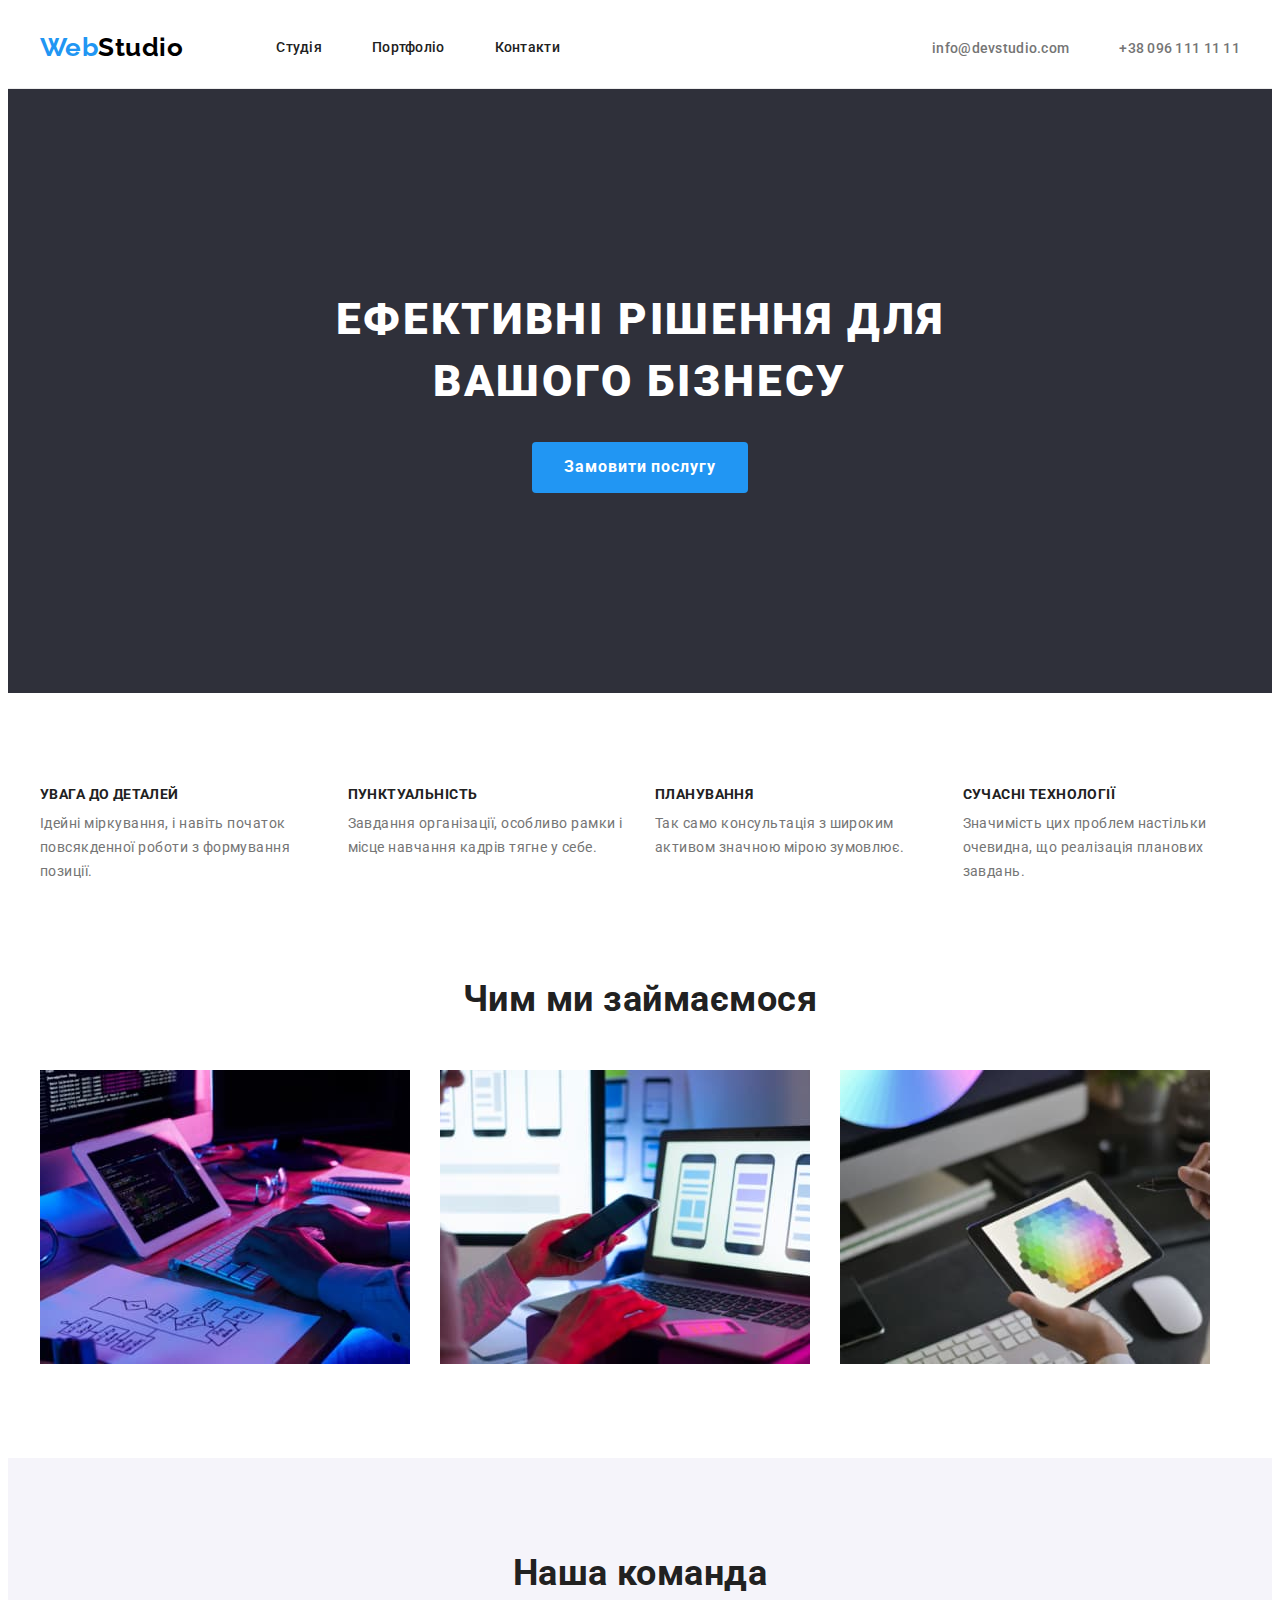
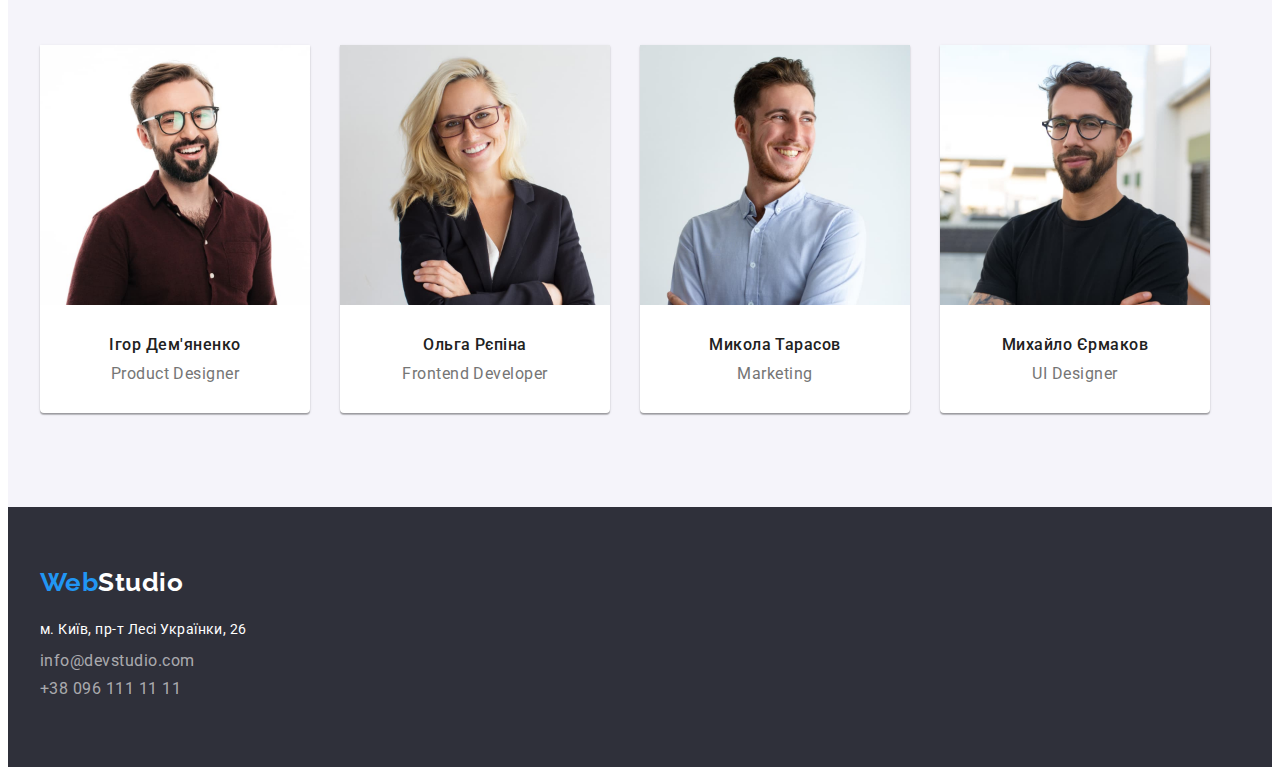
==== commit 9e421867: "изменил index.html" ====
--- a/index.html
+++ b/index.html
@@ -16,7 +16,7 @@
         <nav class="mein-nav">
             <a class="logo-link" href="/index.html">Web<span class="header-logo">Studio</span></a>
             <ul class="site-nav list">
-                <li class="site-nav-item"><a href="" class="link">Студія</a></li>
+                <li class="site-nav-item"><a href="./index.html" class="link">Студія</a></li>
                 <li class="site-nav-item"><a href="./portfolio.html" class="link">Портфоліо</a></li>
                 <li class="site-nav-item"><a href="" class="link">Контакти</a></li>
             </ul>
@@ -32,7 +32,7 @@
     <main>
             <section class="hero">
                 <div class="container">
-                <h1 class="hero-title">Ефективні рішення для вашого бізнесу</h1>
+                <h1 class="hero-title">Ефективні рішення для <br>вашого бізнесу</h1>
                 <button type="button" class="button">Замовити послугу</button>
             </div>
             </section>
@@ -111,7 +111,7 @@
     <footer class="footer">
         <div class="container">
         <a class="logo-link" href="/index.html">Web<span class="footer-logo">Studio</span></a>
-        <address>
+        <address class="address-items">
             <p class="text">м. Київ, пр-т Лесі Українки, 26</p>
             <ul class="footer-address list">
                 <li class="item"><a href="mailto:info@devstudio.com" class="link">info@devstudio.com</a></li>
--- a/css/styles.css
+++ b/css/styles.css
@@ -43,7 +43,6 @@
     display: block;
 }
 
-
 .list{
     list-style: none;
     margin: 0;
@@ -54,7 +53,7 @@
 
 /* Logo */
 .header{
-    border-bottom: 1px solid #ECECEC;;
+    border-bottom: 1px solid #ECECEC;
 }
 
 .header-logo{
@@ -92,7 +91,6 @@
     display: flex; 
     gap: 50px; 
 }
-
 
 .site-nav .link{
     display: block;
@@ -146,12 +144,10 @@
     text-align: center;
     padding: 200px 0;
    
-    background: #2F303A;
-   
+    background: #2F303A; 
     }
 
 .hero-title{
-    /* margin-top: 0; */
     margin-bottom: 30px;
 
     color: #FFFFFF;
@@ -160,9 +156,11 @@
     line-height: 1.4;
     text-align: center;
     letter-spacing: 0.06em;
+    text-transform: uppercase;
 }
 
 .button{
+    padding: 10px 32px;
     border-radius: 4px;
 
     border: none;
@@ -213,27 +211,19 @@
     font-size: 36px;
     line-height: 1.17; 
 }
-/* 
-.desc section{
-    margin-top: 0;
-   
-    } */
 
  .desc{
-        display: flex;
+    display: flex;
     gap: 30px;
 }
-            
- 
-    
+             
 .desc .item{
    flex-basis: calc((100% - 90px) / 4);
 }
 
-.desc list 
+/* .desc .list  */
 .desc-title{
     margin-bottom: 10px;
-    text-align: center;
 
     color: var(--title-text-color);
     font-weight: 700;
@@ -243,8 +233,6 @@
 }
 
 .desc .text{
-    /* margin-bottom: 0; */
-
     color: var(--primary-text-color);
     font-size: 14px;
     line-height: 1.71;
@@ -260,8 +248,6 @@
 width: 370px;
 margin-right: 30px;
 }
-
-
 
 .team{
     background: #F5F4FA;
@@ -274,13 +260,12 @@
 }
 
 .team .list{
-     /* flex-basis: calc((100%/3-60px); */
-/* gap: 30px: */
+
 }
 
 .picture{
     box-shadow: 0px 1px 3px rgba(0, 0, 0, 0.12), 0px 1px 1px rgba(0, 0, 0, 0.14), 0px 2px 1px rgba(0, 0, 0, 0.2);
-border-radius: 0px 0px 4px 4px;
+    border-radius: 0px 0px 4px 4px;
     text-align: center;
 
     background: #FFFFFF;
@@ -296,7 +281,6 @@
     padding-top: 60px;
     padding-bottom: 60px;
   
-
     background: #2F303A;
 }
 
@@ -343,13 +327,19 @@
     margin-bottom: 9px;
 }
 
+.address-items{
+    margin-top: 20px;
+}
+
+.footer-address .item{
+    margin-top: 9px;
+}
 /* Portfolio */
 
 .list-button{
     margin-bottom: 50px;
     display: flex;
     justify-content: center;
-    /* margin: 100px 0 50px 0; */
 }
 
 .list-button .item:not(:last-child){
@@ -357,10 +347,9 @@
 }
 
 .list-button .link{
+    border-style: none;
     border-radius: 4px;
     padding: 6px 22px;
-    min-width: 125px;
-    min-height: 38px;
     
     background: #F5F4FA;
     color: var(--title-text-color);
@@ -382,32 +371,14 @@
     display: flex;
     flex-wrap: wrap;
     gap: 30px;
-
 }
 
 .element{
-    flex-basis: calc((100% - 60px) / 3);
-    
-}
-
-/* .element{
-    width: 370px;
-    margin-right: 30px;
-    margin-bottom: 30px;
-    /* width: calc((100%-60px)/3);
-    margin-right: 30px; 
-} */
-
-/* .element:nth-child(3n){
-    margin-right: 0;
-}
-
-.element:nth-child(-n+3){
-    margin-bottom: 0;
-} */ */
-
+    flex-basis: calc((100% - 60px) / 3);    
+}
 
 .portfolio-title{
+    margin-bottom: 4px;
     color: var(--title-text-color);
     font-weight: 700;
     font-size: 18px;
